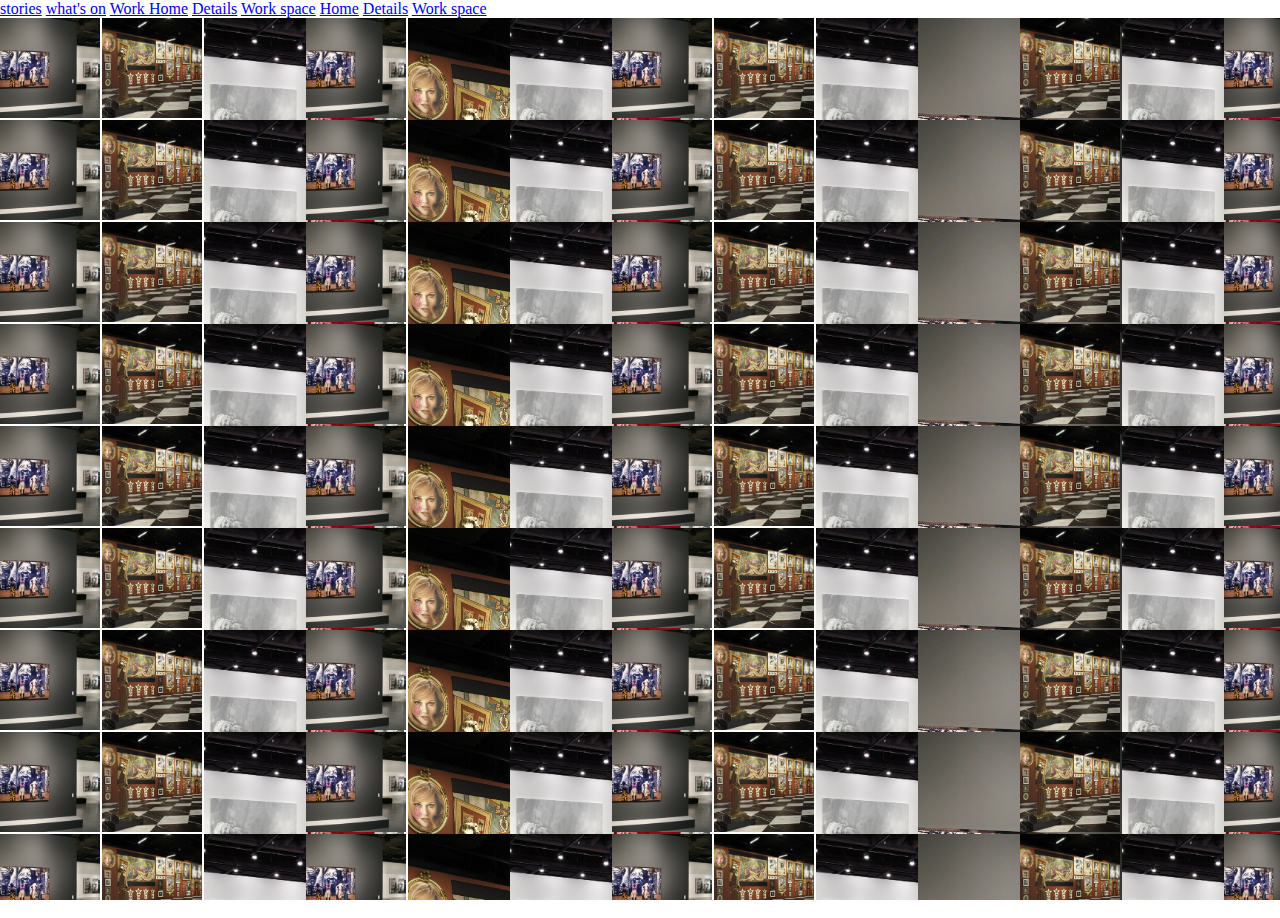
==== index.html @ 452d4977 "text infinte loop" ====
<!DOCTYPE html>
<html lang="en">
<head>
  <meta charset="UTF-8">
  <meta name="viewport" content="width=device-width, initial-scale=1.0">
  <title>Infinite Image Scroll</title>
  <link rel="stylesheet" href="styles/styles.css">
</head>
<body><header>
  <nav class="topbar">
      <a class="active" href="#home">stories</a>
      <a href="page2.html">what's on</a>
      <a href="#contact">Work  </a>
      <a class="active" href="#home">Home</a>
      <a href="page2.html">Details</a>
      <a href="#contact">Work space</a>
      <a class="active" href="#home">Home</a>
      <a href="page2.html">Details</a>
      <a href="#contact">Work space</a>
      <a><hamburgermune></hamburgermune></a>

  </nav>
</header>
  <section class="scroll-container">
    <div class="grid">
      <img src="assets/photos/qatar-mus-1.jpg" alt="Qatar Museum 1">
      <img src="assets/photos/qatar-mus-2.jpg" alt="Qatar Museum 2">
      <img src="assets/photos/qatar-mus-3.jpg" alt="Qatar Museum 3">
      <img src="assets/photos/qatar-mus-1.jpg" alt="Qatar Museum 1">
      <img src="assets/photos/qatar-mus-2.jpg" alt="Qatar Museum 2">
      <img src="assets/photos/qatar-mus-3.jpg" alt="Qatar Museum 3">
      <!-- Add as many images as you want -->
    </div>
  </section>

  <script src="scripts/script.js"></script>
</body>
</html>
---- styles/styles.css ----
* {
  margin: 0;
  padding: 0;
  box-sizing: border-box;
}

html, body {
  width: 100vw;
  height: 100vh;
  overflow: hidden;
}

.scroll-container {
  width: 100vw;
  height: 100vh;
  overflow: hidden;
  position: relative;
  cursor: grab;
}

.grid {
  display: grid;
  grid-template-columns: repeat(60, 100px); /* 60 columns of 100px, change as needed */
  grid-template-rows: repeat(30, 100px);    /* 30 rows of 100px */
  gap: 2px;
  position: absolute;
  animation: scroll-diagonal 10000s linear infinite; /* Infinite scroll animation */
}

.grid img {
  width: 100px;
  height: 100px;
  object-fit: cover;
  transition: transform 0.3s ease;
}

/* Slight variation in size for some images */
.grid img:nth-child(3n) {
  width: 200px;
  height: 200px;
}

.grid img:nth-child(5n) {
  width: 300px;
  height: 300px;
}

/* Infinite diagonal scrolling */
@keyframes scroll-diagonal {
  0% {
    transform: translate(0, 0);
  }
  100% {
    transform: translate(-200%, -200%);
  }
}

/* Draggable Scrolling */
.scroll-container:active {
  cursor: grabbing;
}
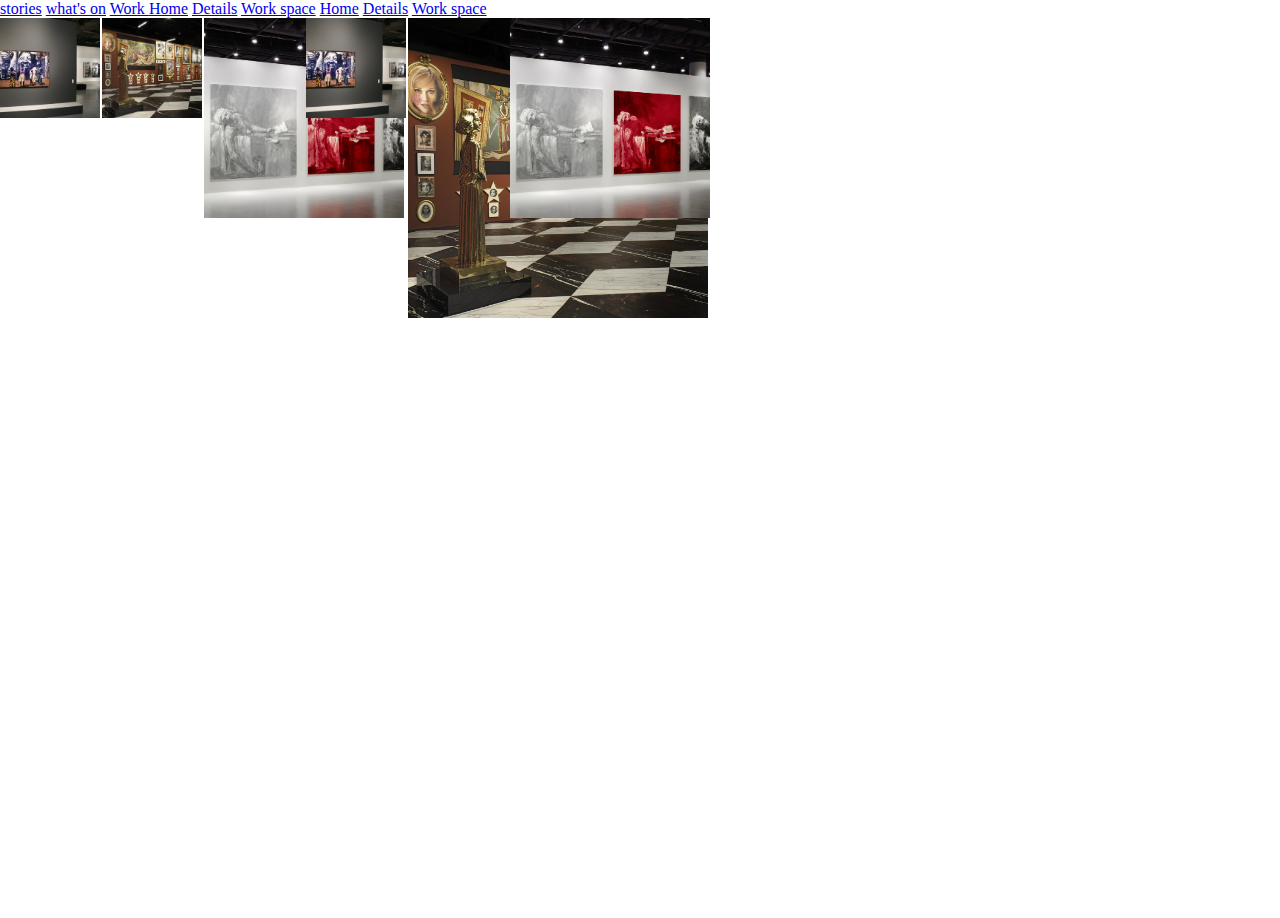
==== commit f1e9df23: "fix script" ====
--- a/index.html
+++ b/index.html
@@ -1,11 +1,12 @@
 <!DOCTYPE html>
 <html lang="en">
-<head>
-  <meta charset="UTF-8">
-  <meta name="viewport" content="width=device-width, initial-scale=1.0">
-  <title>Infinite Image Scroll</title>
-  <link rel="stylesheet" href="styles/styles.css">
-</head>
+  <head>
+    <meta charset="UTF-8">
+    <meta name="viewport" content="width=device-width, initial-scale=1.0">
+    <title>Infinite Image Scroll</title>
+    <link rel="stylesheet" href="styles/styles.css">
+    <script id="el" src="example.js" defer></script>
+  </head>
 <body><header>
   <nav class="topbar">
       <a class="active" href="#home">stories</a>
@@ -17,7 +18,9 @@
       <a class="active" href="#home">Home</a>
       <a href="page2.html">Details</a>
       <a href="#contact">Work space</a>
-      <a><hamburgermune></hamburgermune></a>
+        <!-- "Hamburger menu" / "Bar icon" to toggle the navigation links -->
+  <a href="javascript:void(0);" class="icon" onclick="myFunction()">
+    <i class="fa fa-bars"></i>
 
   </nav>
 </header>
@@ -32,7 +35,5 @@
       <!-- Add as many images as you want -->
     </div>
   </section>
-
-  <script src="scripts/script.js"></script>
 </body>
 </html>
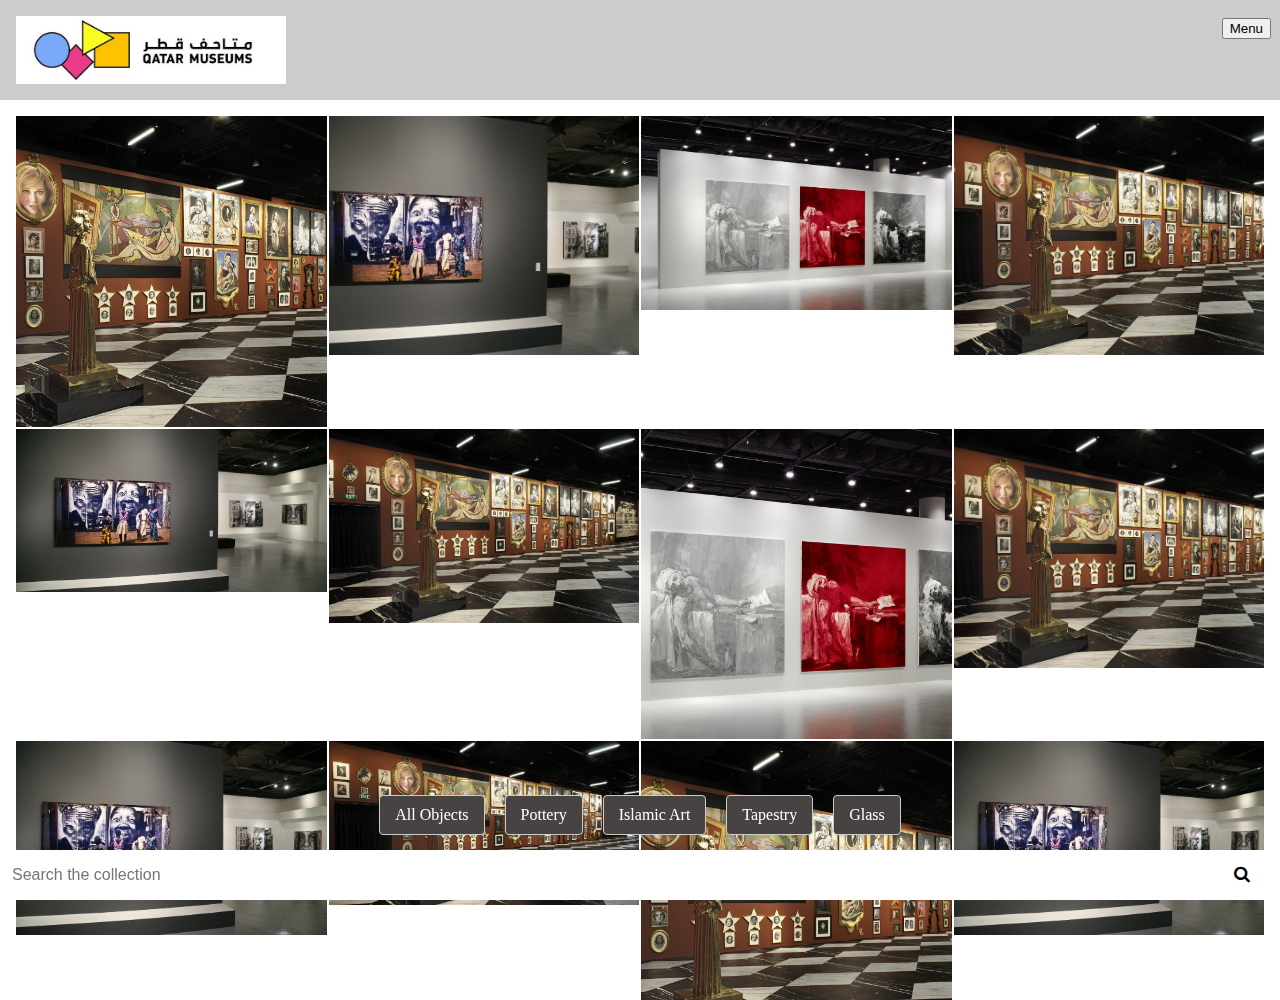
==== commit 799cc53c: "new version" ====
--- a/index.html
+++ b/index.html
@@ -3,37 +3,129 @@
   <head>
     <meta charset="UTF-8">
     <meta name="viewport" content="width=device-width, initial-scale=1.0">
-    <title>Infinite Image Scroll</title>
+    <title>Qatar Museums</title>
+    <link rel="stylesheet" href="https://cdnjs.cloudflare.com/ajax/libs/font-awesome/4.7.0/css/font-awesome.min.css">
+    <link href="https://fonts.googleapis.com/css2?family=Open+Sans:ital,wght@0,300;0,400;0,700;1,300;1,400&amp;display=swap" rel="stylesheet">
     <link rel="stylesheet" href="styles/styles.css">
-    <script id="el" src="example.js" defer></script>
+    <script id="el" src="scripts/script.js" defer></script>
   </head>
-<body><header>
-  <nav class="topbar">
-      <a class="active" href="#home">stories</a>
-      <a href="page2.html">what's on</a>
-      <a href="#contact">Work  </a>
-      <a class="active" href="#home">Home</a>
-      <a href="page2.html">Details</a>
-      <a href="#contact">Work space</a>
-      <a class="active" href="#home">Home</a>
-      <a href="page2.html">Details</a>
-      <a href="#contact">Work space</a>
-        <!-- "Hamburger menu" / "Bar icon" to toggle the navigation links -->
-  <a href="javascript:void(0);" class="icon" onclick="myFunction()">
-    <i class="fa fa-bars"></i>
+  <body>
+    
+    <header>
+      <nav class="topbar">
+        <img class="logo" src="assets/photos/qatar-logo.jpg" alt="Qatar logo" >
+        <div class="dropdown">
+          <button class="dropbtn">Menu</button>
+          <div class="dropdown-content">
+            <a href="#stories">Stories</a>
+            <a href="#whats-on">What's On</a>
+            <a href="#collection">Collection</a>
+            <a href="#visit">Visit</a>
+            <a href="#tickets">Tickets</a>
+            <a href="#members">Members</a>
+            <a href="arabic-index.html">العربية</a>
+          </div>
+        </div>
+      </nav>
+    </header>
 
-  </nav>
-</header>
-  <section class="scroll-container">
-    <div class="grid">
-      <img src="assets/photos/qatar-mus-1.jpg" alt="Qatar Museum 1">
-      <img src="assets/photos/qatar-mus-2.jpg" alt="Qatar Museum 2">
-      <img src="assets/photos/qatar-mus-3.jpg" alt="Qatar Museum 3">
-      <img src="assets/photos/qatar-mus-1.jpg" alt="Qatar Museum 1">
-      <img src="assets/photos/qatar-mus-2.jpg" alt="Qatar Museum 2">
-      <img src="assets/photos/qatar-mus-3.jpg" alt="Qatar Museum 3">
-      <!-- Add as many images as you want -->
-    </div>
-  </section>
-</body>
+    <main>
+      <ul class="photo-list">
+        <li><img  class="img-1" src="../assets/photos/qatar-mus-2.jpg" alt=""></li>
+        <li><img class="img-2"src="../assets/photos/qatar-mus-1.jpg" alt=""></li>
+        <li><img class="img-3" src="../assets/photos/qatar-mus-3.jpg" alt=""></li>
+        <li><img class="img-2" src="../assets/photos/qatar-mus-2.jpg" alt=""></li>
+        <li><img class="img-1" src="../assets/photos/qatar-mus-1.jpg" alt=""></li>
+        <li><img class="img-2" src="../assets/photos/qatar-mus-2.jpg" alt=""></li>
+        <li><img class="img-3" src="../assets/photos/qatar-mus-3.jpg" alt=""></li>
+        <li><img class="img-2" src="../assets/photos/qatar-mus-2.jpg" alt=""></li>
+        <li><img class="img-1" src="../assets/photos/qatar-mus-1.jpg" alt=""></li>
+        <li><img class="img-2" src="../assets/photos/qatar-mus-2.jpg" alt=""></li>     
+        <li><img class="img-2" src="../assets/photos/qatar-mus-2.jpg" alt=""></li>
+        <li><img class="img-1" src="../assets/photos/qatar-mus-1.jpg" alt=""></li>
+        <li><img class="img-2" src="../assets/photos/qatar-mus-2.jpg" alt=""></li>    
+        <li><img class="img-2" src="../assets/photos/qatar-mus-2.jpg" alt=""></li>
+        <li><img class="img-1" src="../assets/photos/qatar-mus-1.jpg" alt=""></li>
+        <li><img class="img-2" src="../assets/photos/qatar-mus-2.jpg" alt=""></li>
+        <li><img  class="img-1" src="../assets/photos/qatar-mus-2.jpg" alt=""></li>
+        <li><img class="img-2"src="../assets/photos/qatar-mus-1.jpg" alt=""></li>
+        <li><img class="img-3" src="../assets/photos/qatar-mus-3.jpg" alt=""></li>
+        <li><img class="img-2" src="../assets/photos/qatar-mus-2.jpg" alt=""></li>
+        <li><img class="img-1" src="../assets/photos/qatar-mus-1.jpg" alt=""></li>
+        <li><img class="img-2" src="../assets/photos/qatar-mus-2.jpg" alt=""></li>
+        <li><img class="img-3" src="../assets/photos/qatar-mus-3.jpg" alt=""></li>
+        <li><img class="img-2" src="../assets/photos/qatar-mus-2.jpg" alt=""></li>
+        <li><img class="img-1" src="../assets/photos/qatar-mus-1.jpg" alt=""></li>
+        <li><img class="img-2" src="../assets/photos/qatar-mus-2.jpg" alt=""></li>     
+        <li><img class="img-2" src="../assets/photos/qatar-mus-2.jpg" alt=""></li>
+        <li><img class="img-1" src="../assets/photos/qatar-mus-1.jpg" alt=""></li>
+        <li><img class="img-2" src="../assets/photos/qatar-mus-2.jpg" alt=""></li>    
+        <li><img class="img-3" src="../assets/photos/qatar-mus-3.jpg" alt=""></li>
+        <li><img class="img-2" src="../assets/photos/qatar-mus-2.jpg" alt=""></li>
+        <li><img class="img-1" src="../assets/photos/qatar-mus-1.jpg" alt=""></li>
+        <li><img class="img-2" src="../assets/photos/qatar-mus-2.jpg" alt=""></li>    
+        <li><img class="img-2" src="../assets/photos/qatar-mus-2.jpg" alt=""></li>
+        <li><img class="img-1" src="../assets/photos/qatar-mus-1.jpg" alt=""></li>
+        <li><img class="img-2" src="../assets/photos/qatar-mus-2.jpg" alt=""></li>     
+        <li><img class="img-2" src="../assets/photos/qatar-mus-2.jpg" alt=""></li>
+        <li><img class="img-1" src="../assets/photos/qatar-mus-1.jpg" alt=""></li>
+        <li><img class="img-2" src="../assets/photos/qatar-mus-2.jpg" alt=""></li>
+        <li><img  class="img-1" src="../assets/photos/qatar-mus-2.jpg" alt=""></li>
+        <li><img class="img-2"src="../assets/photos/qatar-mus-1.jpg" alt=""></li>
+        <li><img class="img-3" src="../assets/photos/qatar-mus-3.jpg" alt=""></li>
+        <li><img class="img-2" src="../assets/photos/qatar-mus-2.jpg" alt=""></li>
+        <li><img class="img-1" src="../assets/photos/qatar-mus-1.jpg" alt=""></li>
+        <li><img class="img-2" src="../assets/photos/qatar-mus-2.jpg" alt=""></li>
+        <li><img class="img-3" src="../assets/photos/qatar-mus-3.jpg" alt=""></li>
+        <li><img class="img-2" src="../assets/photos/qatar-mus-2.jpg" alt=""></li>
+        <li><img class="img-1" src="../assets/photos/qatar-mus-1.jpg" alt=""></li>
+        <li><img class="img-2" src="../assets/photos/qatar-mus-2.jpg" alt=""></li>     
+        <li><img class="img-2" src="../assets/photos/qatar-mus-2.jpg" alt=""></li>
+        <li><img class="img-1" src="../assets/photos/qatar-mus-1.jpg" alt=""></li>
+        <li><img class="img-2" src="../assets/photos/qatar-mus-2.jpg" alt=""></li>
+        <li><img class="img-2" src="../assets/photos/qatar-mus-2.jpg" alt=""></li>
+        <li><img class="img-1" src="../assets/photos/qatar-mus-1.jpg" alt=""></li>
+        <li><img class="img-2" src="../assets/photos/qatar-mus-2.jpg" alt=""></li>
+       
+      </ul>
+      <!---
+      <div class="grid">
+      <img src="assets/photos/qatar-mus-1.jpg"   style="block-size: 2em;"alt="Qatar Museum 1">
+        <div class="item" style="block-size: 2em;">        
+        </div>
+        <div class="item" style="block-size: 3em;"><img src="assets/photos/qatar-mus-2.jpg" alt="Qatar Museum 2">
+        </div>
+        <div class="item" style="block-size: 1.6em;"><img src="assets/photos/qatar-mus-3.jpg" alt="Qatar Museum 3">
+        </div>
+        <div class="item" style="block-size: 4em;"><img src="assets/photos/qatar-mus-1.jpg" alt="Qatar Museum 1">
+        </div>
+        <div class="item positioned" style="block-size: 3.2em;"><img src="assets/photos/qatar-mus-2.jpg" alt="Qatar Museum 2"></div>
+        <div class="item" style="block-size: 3em;"><img src="assets/photos/qatar-mus-3.jpg" alt="Qatar Museum 3">
+        </div>
+        <div class="item" style="block-size: 4.5em;"><img src="assets/photos/qatar-mus-3.jpg" alt="Qatar Museum 3">
+        </div>
+        <div class="item" style="block-size: 1em;"><img src="assets/photos/qatar-mus-3.jpg" alt="Qatar Museum 3">
+        </div>
+        <div class="item" style="block-size: 3.5em;"><img src="assets/photos/qatar-mus-3.jpg" alt="Qatar Museum 3">
+        </div>
+        <div class="item" style="block-size: 2.8em;"><img src="assets/photos/qatar-mus-3.jpg" alt="Qatar Museum 3">
+        </div>
+       -->
+    </main>
+
+    <!-- Footer section -->
+    <footer class="footer">
+      <div class="footer-filters">
+        <a class="footer-item" href="#">All Objects</a>
+        <a class="footer-item" href="#">Pottery</a>
+        <a class="footer-item" href="#">Islamic Art</a>
+        <a class="footer-item" href="#">Tapestry</a>
+        <a class="footer-item" href="#">Glass</a>
+      </div>
+      <div class="footer-search">
+        <input type="text" placeholder="Search the collection" name="search">
+        <button type="submit"><i class="fa fa-search"></i></button>
+      </div>
+    </footer>
+  </body>
 </html>
--- a/styles/styles.css
+++ b/styles/styles.css
@@ -1,61 +1,256 @@
 * {
-  margin: 0;
-  padding: 0;
-  box-sizing: border-box;
-}
-
-html, body {
-  width: 100vw;
-  height: 100vh;
+	box-sizing:border-box;	
+}
+
+html {
+  height: 100%;
+}
+
+body {
+  height:100vh;
+  width: 100%;
+	margin:0;
+	background-color:#ccc;
+	display:grid;
+  gap: 1em;
+
+  
+}
+header .logo{
+  display: grid;
+  background-color: white;
+  max-height: 20vh;
+  grid-row: 1;
+  grid-column: span 2;
+
+}
+
+main {
+  width: 100%;
+  min-height: 100vh;
+	position:relative;
+	background-color:pink;
+	overflow:auto;
+  grid-row: 2;
+  grid-column: span 2;
+  
+	
+}
+
+
+ul {	
+  display: grid;
+	margin: 0px;
+	padding: 1em;
+  list-style:none;
+  position:absolute;
+	background-color:#fff;
+  grid-template-columns: repeat(4, 2fr);
+  gap: 2px;
+}
+
+li {
+  --aspect-ratio:1;
+  height: auto;
   overflow: hidden;
-}
-
-.scroll-container {
-  width: 100vw;
-  height: 100vh;
+  scroll-snap-align: center;
+  display: flex;
+  justify-content: center;
+  align-items: center;
+  aspect-ratio:var(--aspect-ratio);
+}
+
+.logo {
+  max-width: 30vh;
+  margin: 1em;
+  margin-bottom: 0;
+  float: left;
+ 
+
+}
+
+.img-1, .img-3, .img-2 {
+  width: 100%;
+  height: 100%;
+  
+  object-fit: cover; /* Makes sure the images fill the grid cells */
+}
+ul.photo-list li:hover img {
+  transform: scale(1.5); /* Scale the image up by 50% */
+  z-index: 10; 
+}
+
+
+li:nth-of-type(2n) {
+	--aspect-ratio:1.3;
+}
+
+li:nth-of-type(3n) {
+	--aspect-ratio:1.6;
+}
+
+li:nth-of-type(5n) {
+	--aspect-ratio:1.9;
+}
+
+.topbar {
+  display: flex;
+  justify-content: space-between;
+  align-items: center;
+}
+
+.dropbtn{
+  position: fixed;
+  top: 2vh;
+  right: 1vh;
+}
+/*
+/* Dropdown Menu Styling */
+.dropdown {
+  position: relative;
+  right: 1vh;
+  top: 1vh;
+}
+
+.dropdown-content {
+  display: none;
+  position: absolute;
+  background-color: #f9f9f9;
+  min-width: 160px;
+  box-shadow: 0px 8px 16px rgba(0,0,0,0.2);
+  z-index: 1;
   overflow: hidden;
-  position: relative;
-  cursor: grab;
-}
-
-.grid {
-  display: grid;
-  grid-template-columns: repeat(60, 100px); /* 60 columns of 100px, change as needed */
-  grid-template-rows: repeat(30, 100px);    /* 30 rows of 100px */
-  gap: 2px;
-  position: absolute;
-  animation: scroll-diagonal 10000s linear infinite; /* Infinite scroll animation */
-}
-
-.grid img {
-  width: 100px;
-  height: 100px;
-  object-fit: cover;
-  transition: transform 0.3s ease;
-}
-
-/* Slight variation in size for some images */
-.grid img:nth-child(3n) {
-  width: 200px;
-  height: 200px;
-}
-
-.grid img:nth-child(5n) {
-  width: 300px;
-  height: 300px;
-}
-
-/* Infinite diagonal scrolling */
-@keyframes scroll-diagonal {
-  0% {
-    transform: translate(0, 0);
-  }
-  100% {
-    transform: translate(-200%, -200%);
-  }
-}
-
-/* Draggable Scrolling */
-.scroll-container:active {
-  cursor: grabbing;
-}
+  max-height: 90vh; /* Ensure dropdown doesn't exceed screen height */
+}
+
+.dropdown-content a {
+  color: black;
+  padding: 12px 16px;
+  text-decoration: none;
+  display: block;
+}
+
+.dropdown-content a:hover {
+  background-color: #ffea00;
+}
+
+.dropdown:hover .dropdown-content {
+  display: block;
+  left: 0;
+  right: auto;
+}
+
+.dropdown-content {
+  right: 0;
+  left: auto;
+  overflow-y: auto;
+}
+
+.dropdown:hover .dropdown-content {
+  right: 0; 
+  left: unset;
+}
+
+/* Footer styling */
+footer {
+  width: 100vh;
+  background-color: rgba(255, 255, 255, 0); 
+  position: fixed;
+  bottom: 0;
+  left: 50%;
+  transform: translateX(-50%);
+  grid-row: 3;
+  grid-column: span 2;
+  display: flex;
+  width: 100%;
+  flex-direction: column;
+  align-items: center;
+  justify-content: center;
+  gap: 15px;
+  z-index: 10; /* Ensure footer is on top of other elements */
+}
+.footer-iteam{
+  background-color:red;
+}
+
+.footer-filters {
+  display: flex;
+  justify-content: center;
+  gap: 20px;
+}
+
+.footer-filters a {
+  text-decoration: none;
+  color: rgb(255, 255, 255);
+  padding: 10px 15px;
+  border: 1px solid #ccc;
+  border-radius: 4px;
+  background-color: rgb(71, 67, 67);
+  transition: background-color 0.3s ease;
+}
+
+.footer-filters a:hover {
+  background-color: #ffea00;
+}
+
+.footer-search {
+  display: flex;
+  justify-content: center;
+  width: 100%;
+}
+
+.footer-search input {
+  width: 100%;
+  padding: 12px;
+  border: none;
+  font-size: 16px;
+}
+
+
+.footer-search button {
+  padding: 15px 30px;
+  border: none; 
+  font-size: 17px;
+  float: left;
+ 
+  background: #ffffff;
+  
+  
+}
+
+@media (max-width: 30em) {
+  body > header{
+    padding: 1rem;
+  }
+  header{
+    max-height: 20vh;
+  }
+  main > section{
+    padding: 1rem;
+  }
+  figcaption{
+    margin: 0.5rem 1rem;
+    padding: 0.5rem 1rem;
+
+  }
+  body > header h1{
+    font-size: 2em;
+  }
+  body:before, body:after{
+    transform: scale(.7);
+    left: -3rem;
+  }
+}
+@media (max-width: 25em) {
+  body > header h1{
+    font-size: 1.6em;
+  }
+  figure{
+    margin: 1rem -1rem;
+  }
+}
+@media (max-width: 22em) {
+  body > header h1{
+    font-size: 1.4em;
+  }
+}
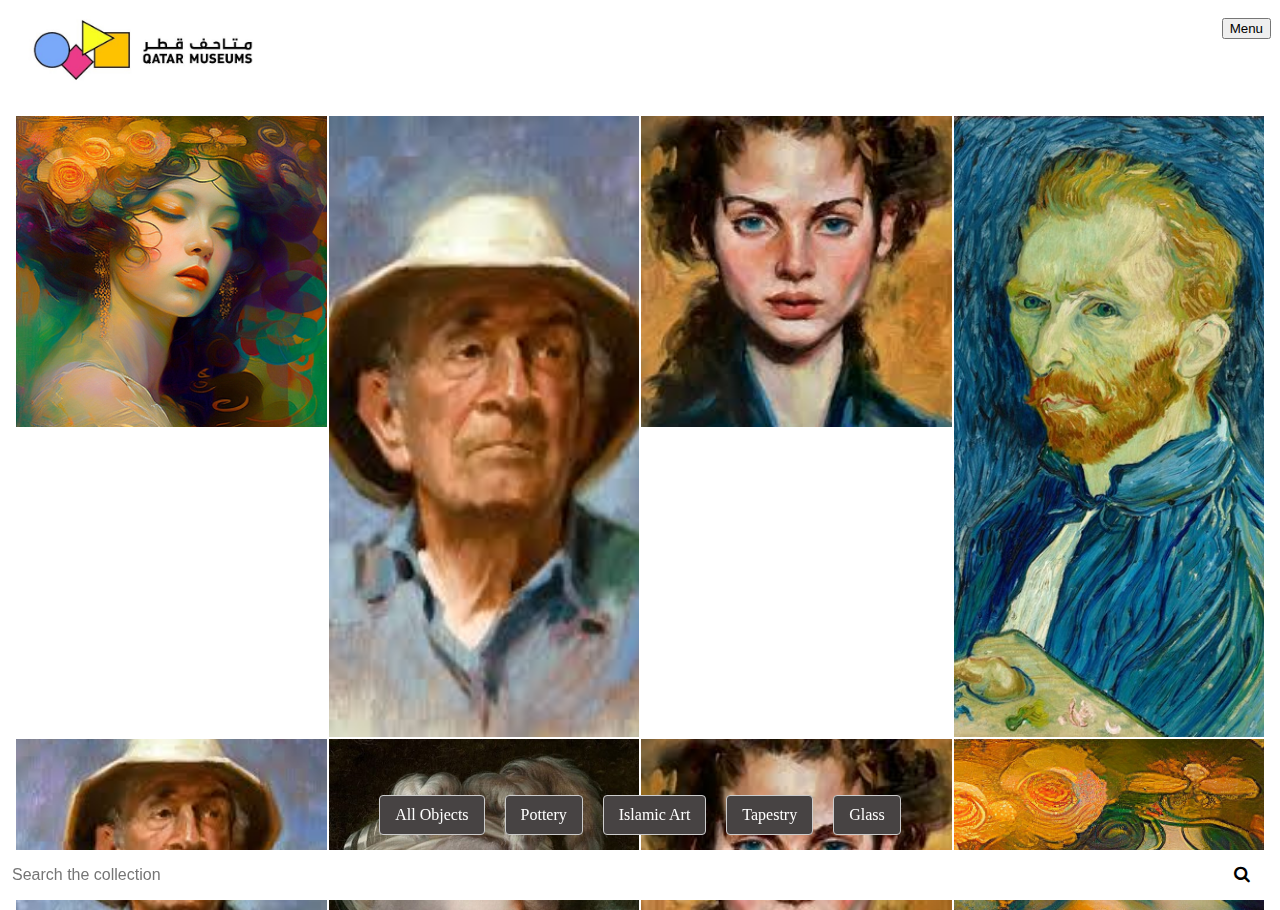
==== commit e7676cd1: "some fixes" ====
--- a/index.html
+++ b/index.html
@@ -5,13 +5,12 @@
     <meta name="viewport" content="width=device-width, initial-scale=1.0">
     <title>Qatar Museums</title>
     <link rel="stylesheet" href="https://cdnjs.cloudflare.com/ajax/libs/font-awesome/4.7.0/css/font-awesome.min.css">
-    <link href="https://fonts.googleapis.com/css2?family=Open+Sans:ital,wght@0,300;0,400;0,700;1,300;1,400&amp;display=swap" rel="stylesheet">
     <link rel="stylesheet" href="styles/styles.css">
     <script id="el" src="scripts/script.js" defer></script>
   </head>
   <body>
-    
     <header>
+      
       <nav class="topbar">
         <img class="logo" src="assets/photos/qatar-logo.jpg" alt="Qatar logo" >
         <div class="dropdown">
@@ -28,92 +27,65 @@
         </div>
       </nav>
     </header>
-
     <main>
       <ul class="photo-list">
         <li><img  class="img-1" src="../assets/photos/qatar-mus-2.jpg" alt=""></li>
         <li><img class="img-2"src="../assets/photos/qatar-mus-1.jpg" alt=""></li>
         <li><img class="img-3" src="../assets/photos/qatar-mus-3.jpg" alt=""></li>
+        <li><img class="img-2" src="../assets/photos/qatar-mus-4.jpg" alt=""></li>
+        <li><img class="img-1" src="../assets/photos/qatar-mus-1.jpg" alt=""></li>
+        <li><img class="img-2" src="../assets/photos/qatar-mus-5.jpg" alt=""></li>
+        <li><img class="img-3" src="../assets/photos/qatar-mus-3.jpg" alt=""></li>
+        <li><img class="img-2" src="../assets/photos/qatar-mus-2.jpg" alt=""></li>
+        <li><img class="img-1" src="../assets/photos/qatar-mus-6.jpg" alt=""></li>
+        <li><img class="img-2" src="../assets/photos/qatar-mus-5.jpg" alt=""></li>     
         <li><img class="img-2" src="../assets/photos/qatar-mus-2.jpg" alt=""></li>
         <li><img class="img-1" src="../assets/photos/qatar-mus-1.jpg" alt=""></li>
-        <li><img class="img-2" src="../assets/photos/qatar-mus-2.jpg" alt=""></li>
+        <li><img class="img-2" src="../assets/photos/qatar-mus-4.jpg" alt=""></li>    
+        <li><img class="img-2" src="../assets/photos/qatar-mus-5.jpg" alt=""></li>
+        <li><img class="img-1" src="../assets/photos/qatar-mus-1.jpg" alt=""></li>
+        <li><img class="img-2" src="../assets/photos/qatar-mus-6.jpg" alt=""></li>
+        <li><img  class="img-1" src="../assets/photos/qatar-mus-2.jpg" alt=""></li>
+        <li><img class="img-2"src="../assets/photos/qatar-mus-1.jpg" alt=""></li>
         <li><img class="img-3" src="../assets/photos/qatar-mus-3.jpg" alt=""></li>
+        <li><img class="img-2" src="../assets/photos/qatar-mus-5.jpg" alt=""></li>
+        <li><img class="img-1" src="../assets/photos/qatar-mus-1.jpg" alt=""></li>
+        <li><img class="img-2" src="../assets/photos/qatar-mus-4.jpg" alt=""></li>
+        <li><img class="img-3" src="../assets/photos/qatar-mus-6.jpg" alt=""></li>
         <li><img class="img-2" src="../assets/photos/qatar-mus-2.jpg" alt=""></li>
         <li><img class="img-1" src="../assets/photos/qatar-mus-1.jpg" alt=""></li>
-        <li><img class="img-2" src="../assets/photos/qatar-mus-2.jpg" alt=""></li>     
+        <li><img class="img-2" src="../assets/photos/qatar-mus-4.jpg" alt=""></li>     
         <li><img class="img-2" src="../assets/photos/qatar-mus-2.jpg" alt=""></li>
+        <li><img class="img-1" src="../assets/photos/qatar-mus-6.jpg" alt=""></li>
+        <li><img class="img-2" src="../assets/photos/qatar-mus-2.jpg" alt=""></li>    
+        <li><img class="img-3" src="../assets/photos/qatar-mus-3.jpg" alt=""></li>
+        <li><img class="img-2" src="../assets/photos/qatar-mus-5.jpg" alt=""></li>
         <li><img class="img-1" src="../assets/photos/qatar-mus-1.jpg" alt=""></li>
         <li><img class="img-2" src="../assets/photos/qatar-mus-2.jpg" alt=""></li>    
+        <li><img class="img-2" src="../assets/photos/qatar-mus-4.jpg" alt=""></li>
+        <li><img class="img-1" src="../assets/photos/qatar-mus-1.jpg" alt=""></li>
+        <li><img class="img-2" src="../assets/photos/qatar-mus-2.jpg" alt=""></li>     
+        <li><img class="img-2" src="../assets/photos/qatar-mus-4.jpg" alt=""></li>
+        <li><img class="img-1" src="../assets/photos/qatar-mus-6.jpg" alt=""></li>
         <li><img class="img-2" src="../assets/photos/qatar-mus-2.jpg" alt=""></li>
-        <li><img class="img-1" src="../assets/photos/qatar-mus-1.jpg" alt=""></li>
-        <li><img class="img-2" src="../assets/photos/qatar-mus-2.jpg" alt=""></li>
-        <li><img  class="img-1" src="../assets/photos/qatar-mus-2.jpg" alt=""></li>
+        <li><img  class="img-1" src="../assets/photos/qatar-mus-5.jpg" alt=""></li>
         <li><img class="img-2"src="../assets/photos/qatar-mus-1.jpg" alt=""></li>
         <li><img class="img-3" src="../assets/photos/qatar-mus-3.jpg" alt=""></li>
         <li><img class="img-2" src="../assets/photos/qatar-mus-2.jpg" alt=""></li>
         <li><img class="img-1" src="../assets/photos/qatar-mus-1.jpg" alt=""></li>
-        <li><img class="img-2" src="../assets/photos/qatar-mus-2.jpg" alt=""></li>
+        <li><img class="img-2" src="../assets/photos/qatar-mus-4.jpg" alt=""></li>
         <li><img class="img-3" src="../assets/photos/qatar-mus-3.jpg" alt=""></li>
-        <li><img class="img-2" src="../assets/photos/qatar-mus-2.jpg" alt=""></li>
+        <li><img class="img-2" src="../assets/photos/qatar-mus-5.jpg" alt=""></li>
         <li><img class="img-1" src="../assets/photos/qatar-mus-1.jpg" alt=""></li>
         <li><img class="img-2" src="../assets/photos/qatar-mus-2.jpg" alt=""></li>     
+        <li><img class="img-2" src="../assets/photos/qatar-mus-6.jpg" alt=""></li>
+        <li><img class="img-1" src="../assets/photos/qatar-mus-1.jpg" alt=""></li>
+        <li><img class="img-2" src="../assets/photos/qatar-mus-4.jpg" alt=""></li>
+        <li><img class="img-2" src="../assets/photos/qatar-mus-5.jpg" alt=""></li>
+        <li><img class="img-1" src="../assets/photos/qatar-mus-6.jpg" alt=""></li>
         <li><img class="img-2" src="../assets/photos/qatar-mus-2.jpg" alt=""></li>
-        <li><img class="img-1" src="../assets/photos/qatar-mus-1.jpg" alt=""></li>
-        <li><img class="img-2" src="../assets/photos/qatar-mus-2.jpg" alt=""></li>    
-        <li><img class="img-3" src="../assets/photos/qatar-mus-3.jpg" alt=""></li>
-        <li><img class="img-2" src="../assets/photos/qatar-mus-2.jpg" alt=""></li>
-        <li><img class="img-1" src="../assets/photos/qatar-mus-1.jpg" alt=""></li>
-        <li><img class="img-2" src="../assets/photos/qatar-mus-2.jpg" alt=""></li>    
-        <li><img class="img-2" src="../assets/photos/qatar-mus-2.jpg" alt=""></li>
-        <li><img class="img-1" src="../assets/photos/qatar-mus-1.jpg" alt=""></li>
-        <li><img class="img-2" src="../assets/photos/qatar-mus-2.jpg" alt=""></li>     
-        <li><img class="img-2" src="../assets/photos/qatar-mus-2.jpg" alt=""></li>
-        <li><img class="img-1" src="../assets/photos/qatar-mus-1.jpg" alt=""></li>
-        <li><img class="img-2" src="../assets/photos/qatar-mus-2.jpg" alt=""></li>
-        <li><img  class="img-1" src="../assets/photos/qatar-mus-2.jpg" alt=""></li>
-        <li><img class="img-2"src="../assets/photos/qatar-mus-1.jpg" alt=""></li>
-        <li><img class="img-3" src="../assets/photos/qatar-mus-3.jpg" alt=""></li>
-        <li><img class="img-2" src="../assets/photos/qatar-mus-2.jpg" alt=""></li>
-        <li><img class="img-1" src="../assets/photos/qatar-mus-1.jpg" alt=""></li>
-        <li><img class="img-2" src="../assets/photos/qatar-mus-2.jpg" alt=""></li>
-        <li><img class="img-3" src="../assets/photos/qatar-mus-3.jpg" alt=""></li>
-        <li><img class="img-2" src="../assets/photos/qatar-mus-2.jpg" alt=""></li>
-        <li><img class="img-1" src="../assets/photos/qatar-mus-1.jpg" alt=""></li>
-        <li><img class="img-2" src="../assets/photos/qatar-mus-2.jpg" alt=""></li>     
-        <li><img class="img-2" src="../assets/photos/qatar-mus-2.jpg" alt=""></li>
-        <li><img class="img-1" src="../assets/photos/qatar-mus-1.jpg" alt=""></li>
-        <li><img class="img-2" src="../assets/photos/qatar-mus-2.jpg" alt=""></li>
-        <li><img class="img-2" src="../assets/photos/qatar-mus-2.jpg" alt=""></li>
-        <li><img class="img-1" src="../assets/photos/qatar-mus-1.jpg" alt=""></li>
-        <li><img class="img-2" src="../assets/photos/qatar-mus-2.jpg" alt=""></li>
-       
       </ul>
-      <!---
-      <div class="grid">
-      <img src="assets/photos/qatar-mus-1.jpg"   style="block-size: 2em;"alt="Qatar Museum 1">
-        <div class="item" style="block-size: 2em;">        
-        </div>
-        <div class="item" style="block-size: 3em;"><img src="assets/photos/qatar-mus-2.jpg" alt="Qatar Museum 2">
-        </div>
-        <div class="item" style="block-size: 1.6em;"><img src="assets/photos/qatar-mus-3.jpg" alt="Qatar Museum 3">
-        </div>
-        <div class="item" style="block-size: 4em;"><img src="assets/photos/qatar-mus-1.jpg" alt="Qatar Museum 1">
-        </div>
-        <div class="item positioned" style="block-size: 3.2em;"><img src="assets/photos/qatar-mus-2.jpg" alt="Qatar Museum 2"></div>
-        <div class="item" style="block-size: 3em;"><img src="assets/photos/qatar-mus-3.jpg" alt="Qatar Museum 3">
-        </div>
-        <div class="item" style="block-size: 4.5em;"><img src="assets/photos/qatar-mus-3.jpg" alt="Qatar Museum 3">
-        </div>
-        <div class="item" style="block-size: 1em;"><img src="assets/photos/qatar-mus-3.jpg" alt="Qatar Museum 3">
-        </div>
-        <div class="item" style="block-size: 3.5em;"><img src="assets/photos/qatar-mus-3.jpg" alt="Qatar Museum 3">
-        </div>
-        <div class="item" style="block-size: 2.8em;"><img src="assets/photos/qatar-mus-3.jpg" alt="Qatar Museum 3">
-        </div>
-       -->
     </main>
-
-    <!-- Footer section -->
     <footer class="footer">
       <div class="footer-filters">
         <a class="footer-item" href="#">All Objects</a>
--- a/styles/styles.css
+++ b/styles/styles.css
@@ -10,31 +10,28 @@
   height:100vh;
   width: 100%;
 	margin:0;
-	background-color:#ccc;
+	
 	display:grid;
   gap: 1em;
-
-  
-}
-header .logo{
+}
+header{
   display: grid;
   background-color: white;
-  max-height: 20vh;
+  max-height: 12vh;
   grid-row: 1;
   grid-column: span 2;
-
 }
 
 main {
   width: 100%;
-  min-height: 100vh;
+  min-height: 90vh;
+
 	position:relative;
 	background-color:pink;
 	overflow:auto;
   grid-row: 2;
   grid-column: span 2;
-  
-	
+ 
 }
 
 
@@ -66,31 +63,30 @@
   margin-bottom: 0;
   float: left;
  
-
 }
 
 .img-1, .img-3, .img-2 {
   width: 100%;
   height: 100%;
-  
-  object-fit: cover; /* Makes sure the images fill the grid cells */
+  object-fit: cover; 
 }
 ul.photo-list li:hover img {
-  transform: scale(1.5); /* Scale the image up by 50% */
+  transform: scale(2); 
   z-index: 10; 
 }
 
 
 li:nth-of-type(2n) {
-	--aspect-ratio:1.3;
-}
-
-li:nth-of-type(3n) {
-	--aspect-ratio:1.6;
+  --aspect-ratio:0.5;
 }
 
 li:nth-of-type(5n) {
-	--aspect-ratio:1.9;
+  --aspect-ratio:1.3;
+
+	
+}
+li:nth-of-type(9n) {
+	--aspect-ratio:2.5;
 }
 
 .topbar {
@@ -104,8 +100,7 @@
   top: 2vh;
   right: 1vh;
 }
-/*
-/* Dropdown Menu Styling */
+
 .dropdown {
   position: relative;
   right: 1vh;
@@ -120,7 +115,7 @@
   box-shadow: 0px 8px 16px rgba(0,0,0,0.2);
   z-index: 1;
   overflow: hidden;
-  max-height: 90vh; /* Ensure dropdown doesn't exceed screen height */
+  max-height: 90vh; 
 }
 
 .dropdown-content a {
@@ -151,7 +146,7 @@
   left: unset;
 }
 
-/* Footer styling */
+
 footer {
   width: 100vh;
   background-color: rgba(255, 255, 255, 0); 
@@ -167,11 +162,9 @@
   align-items: center;
   justify-content: center;
   gap: 15px;
-  z-index: 10; /* Ensure footer is on top of other elements */
-}
-.footer-iteam{
-  background-color:red;
-}
+  z-index: 10; 
+}
+
 
 .footer-filters {
   display: flex;
@@ -218,39 +211,18 @@
   
 }
 
-@media (max-width: 30em) {
+@media (max-width: 480px) {
   body > header{
-    padding: 1rem;
+    max-height: 15vh;
+    
   }
-  header{
-    max-height: 20vh;
+
+}
+@media (max-width: 350px) {
+  ul{
+    grid-template-columns: repeat(1, 1fr);
   }
-  main > section{
-    padding: 1rem;
-  }
-  figcaption{
-    margin: 0.5rem 1rem;
-    padding: 0.5rem 1rem;
-
-  }
-  body > header h1{
-    font-size: 2em;
-  }
-  body:before, body:after{
-    transform: scale(.7);
-    left: -3rem;
-  }
-}
-@media (max-width: 25em) {
-  body > header h1{
-    font-size: 1.6em;
-  }
-  figure{
-    margin: 1rem -1rem;
-  }
-}
-@media (max-width: 22em) {
-  body > header h1{
-    font-size: 1.4em;
-  }
-}
+  
+}
+
+
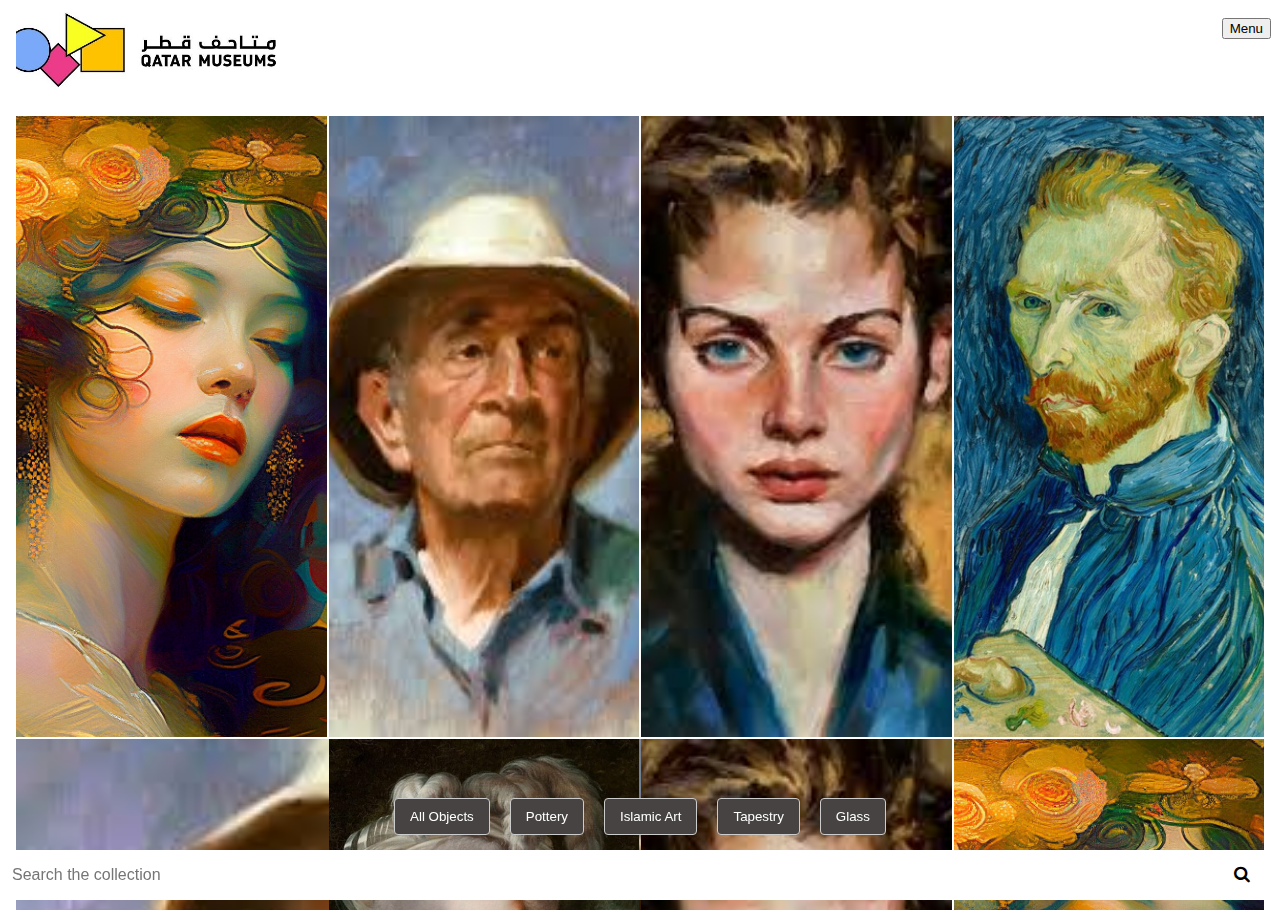
==== commit 1a81f440: "changes" ====
--- a/index.html
+++ b/index.html
@@ -29,70 +29,127 @@
     </header>
     <main>
       <ul class="photo-list">
+        <li><img  class="img-1" id="div1"   src="../assets/photos/qatar-mus-2.jpg" alt="All Objects"></li>
+        
+        <li><img class="img-2"id="div3" src="../assets/photos/qatar-mus-1.jpg" alt="Pottery"></li>
+        
+        <li><img class="img-3" id="div2" src="../assets/photos/qatar-mus-3.jpg" alt="All Objects"></li>
+        
+        <li><img class="img-2" id="div4" src="../assets/photos/qatar-mus-4.jpg" alt="Pottery"></li>
+        
+        <li><img class="img-1" id="div5" src="../assets/photos/qatar-mus-1.jpg" alt="Islamic Art"></li>
+        
+        <li><img class="img-2" id="div7" src="../assets/photos/qatar-mus-5.jpg" alt="Tapestry"></li>
+        
+        <li><img class="img-3" id="div6"src="../assets/photos/qatar-mus-3.jpg" alt="Islamic Art"></li>
+        
+        <li><img class="img-2" id="div8"src="../assets/photos/qatar-mus-2.jpg" alt="Tapestry"></li>
+        
+        <li><img class="img-1" id="div9" src="../assets/photos/qatar-mus-6.jpg" alt="Glass"></li>
+        
+        <li><img class="img-2" src="../assets/photos/qatar-mus-5.jpg" alt=""></li>     
+        
+        <li><img class="img-2" id="div10" src="../assets/photos/qatar-mus-2.jpg" alt="Glass"></li>
+        
+        <li><img class="img-1" src="../assets/photos/qatar-mus-1.jpg" alt=""></li>
+        
+        <li><img class="img-2" src="../assets/photos/qatar-mus-4.jpg" alt=""></li>    
+        
+        <li><img class="img-2" src="../assets/photos/qatar-mus-5.jpg" alt=""></li>
+        
+        <li><img class="img-1" src="../assets/photos/qatar-mus-1.jpg" alt=""></li>
+        
+        <li><img class="img-2" src="../assets/photos/qatar-mus-6.jpg" alt=""></li>
+        
         <li><img  class="img-1" src="../assets/photos/qatar-mus-2.jpg" alt=""></li>
+        
         <li><img class="img-2"src="../assets/photos/qatar-mus-1.jpg" alt=""></li>
+        
         <li><img class="img-3" src="../assets/photos/qatar-mus-3.jpg" alt=""></li>
+        
+        <li><img class="img-2" src="../assets/photos/qatar-mus-5.jpg" alt=""></li>
+        
+        <li><img class="img-1" src="../assets/photos/qatar-mus-1.jpg" alt=""></li>
+        
         <li><img class="img-2" src="../assets/photos/qatar-mus-4.jpg" alt=""></li>
+        
+        <li><img class="img-3" src="../assets/photos/qatar-mus-6.jpg" alt=""></li>
+        
+        <li><img class="img-2" src="../assets/photos/qatar-mus-2.jpg" alt=""></li>
+        
         <li><img class="img-1" src="../assets/photos/qatar-mus-1.jpg" alt=""></li>
+        
+        <li><img class="img-2" src="../assets/photos/qatar-mus-4.jpg" alt=""></li>     
+        
+        <li><img class="img-2" src="../assets/photos/qatar-mus-2.jpg" alt=""></li>
+        
+        <li><img class="img-1" src="../assets/photos/qatar-mus-6.jpg" alt=""></li>
+        
+        <li><img class="img-2" src="../assets/photos/qatar-mus-2.jpg" alt=""></li>    
+        
+        <li><img class="img-3" src="../assets/photos/qatar-mus-3.jpg" alt=""></li>
+        
         <li><img class="img-2" src="../assets/photos/qatar-mus-5.jpg" alt=""></li>
+        
+        <li><img class="img-1" src="../assets/photos/qatar-mus-1.jpg" alt=""></li>
+        
+        <li><img class="img-2" src="../assets/photos/qatar-mus-2.jpg" alt=""></li>    
+        
+        <li><img class="img-2" src="../assets/photos/qatar-mus-4.jpg" alt=""></li>
+        
+        <li><img class="img-1" src="../assets/photos/qatar-mus-1.jpg" alt=""></li>
+        
+        <li><img class="img-2" src="../assets/photos/qatar-mus-2.jpg" alt=""></li>     
+        
+        <li><img class="img-2" src="../assets/photos/qatar-mus-4.jpg" alt=""></li>
+        
+        <li><img class="img-1" src="../assets/photos/qatar-mus-6.jpg" alt=""></li>
+       
+        <li><img class="img-2" src="../assets/photos/qatar-mus-2.jpg" alt=""></li>
+        
+        <li><img  class="img-1" src="../assets/photos/qatar-mus-5.jpg" alt=""></li>
+        
+        <li><img class="img-2"src="../assets/photos/qatar-mus-1.jpg" alt=""></li>
+        
         <li><img class="img-3" src="../assets/photos/qatar-mus-3.jpg" alt=""></li>
+        
         <li><img class="img-2" src="../assets/photos/qatar-mus-2.jpg" alt=""></li>
+        
+        <li><img class="img-1" src="../assets/photos/qatar-mus-1.jpg" alt=""></li>
+        
+        <li><img class="img-2" src="../assets/photos/qatar-mus-4.jpg" alt=""></li>
+        
+        <li><img class="img-3" src="../assets/photos/qatar-mus-3.jpg" alt=""></li>
+        
+        <li><img class="img-2" src="../assets/photos/qatar-mus-5.jpg" alt=""></li>
+        
+        <li><img class="img-1" src="../assets/photos/qatar-mus-1.jpg" alt=""></li>
+        
+        <li><img class="img-2" src="../assets/photos/qatar-mus-2.jpg" alt=""></li>     
+        
+        <li><img class="img-2" src="../assets/photos/qatar-mus-6.jpg" alt=""></li>
+        
+        <li><img class="img-1" src="../assets/photos/qatar-mus-1.jpg" alt=""></li>
+        
+        <li><img class="img-2" src="../assets/photos/qatar-mus-4.jpg" alt=""></li>
+        
+        <li><img class="img-2" src="../assets/photos/qatar-mus-5.jpg" alt=""></li>
+        
         <li><img class="img-1" src="../assets/photos/qatar-mus-6.jpg" alt=""></li>
-        <li><img class="img-2" src="../assets/photos/qatar-mus-5.jpg" alt=""></li>     
+        
         <li><img class="img-2" src="../assets/photos/qatar-mus-2.jpg" alt=""></li>
-        <li><img class="img-1" src="../assets/photos/qatar-mus-1.jpg" alt=""></li>
-        <li><img class="img-2" src="../assets/photos/qatar-mus-4.jpg" alt=""></li>    
+        
         <li><img class="img-2" src="../assets/photos/qatar-mus-5.jpg" alt=""></li>
-        <li><img class="img-1" src="../assets/photos/qatar-mus-1.jpg" alt=""></li>
-        <li><img class="img-2" src="../assets/photos/qatar-mus-6.jpg" alt=""></li>
-        <li><img  class="img-1" src="../assets/photos/qatar-mus-2.jpg" alt=""></li>
-        <li><img class="img-2"src="../assets/photos/qatar-mus-1.jpg" alt=""></li>
-        <li><img class="img-3" src="../assets/photos/qatar-mus-3.jpg" alt=""></li>
-        <li><img class="img-2" src="../assets/photos/qatar-mus-5.jpg" alt=""></li>
-        <li><img class="img-1" src="../assets/photos/qatar-mus-1.jpg" alt=""></li>
-        <li><img class="img-2" src="../assets/photos/qatar-mus-4.jpg" alt=""></li>
-        <li><img class="img-3" src="../assets/photos/qatar-mus-6.jpg" alt=""></li>
-        <li><img class="img-2" src="../assets/photos/qatar-mus-2.jpg" alt=""></li>
-        <li><img class="img-1" src="../assets/photos/qatar-mus-1.jpg" alt=""></li>
-        <li><img class="img-2" src="../assets/photos/qatar-mus-4.jpg" alt=""></li>     
-        <li><img class="img-2" src="../assets/photos/qatar-mus-2.jpg" alt=""></li>
-        <li><img class="img-1" src="../assets/photos/qatar-mus-6.jpg" alt=""></li>
-        <li><img class="img-2" src="../assets/photos/qatar-mus-2.jpg" alt=""></li>    
-        <li><img class="img-3" src="../assets/photos/qatar-mus-3.jpg" alt=""></li>
-        <li><img class="img-2" src="../assets/photos/qatar-mus-5.jpg" alt=""></li>
-        <li><img class="img-1" src="../assets/photos/qatar-mus-1.jpg" alt=""></li>
-        <li><img class="img-2" src="../assets/photos/qatar-mus-2.jpg" alt=""></li>    
-        <li><img class="img-2" src="../assets/photos/qatar-mus-4.jpg" alt=""></li>
-        <li><img class="img-1" src="../assets/photos/qatar-mus-1.jpg" alt=""></li>
-        <li><img class="img-2" src="../assets/photos/qatar-mus-2.jpg" alt=""></li>     
-        <li><img class="img-2" src="../assets/photos/qatar-mus-4.jpg" alt=""></li>
-        <li><img class="img-1" src="../assets/photos/qatar-mus-6.jpg" alt=""></li>
-        <li><img class="img-2" src="../assets/photos/qatar-mus-2.jpg" alt=""></li>
-        <li><img  class="img-1" src="../assets/photos/qatar-mus-5.jpg" alt=""></li>
-        <li><img class="img-2"src="../assets/photos/qatar-mus-1.jpg" alt=""></li>
-        <li><img class="img-3" src="../assets/photos/qatar-mus-3.jpg" alt=""></li>
-        <li><img class="img-2" src="../assets/photos/qatar-mus-2.jpg" alt=""></li>
-        <li><img class="img-1" src="../assets/photos/qatar-mus-1.jpg" alt=""></li>
-        <li><img class="img-2" src="../assets/photos/qatar-mus-4.jpg" alt=""></li>
-        <li><img class="img-3" src="../assets/photos/qatar-mus-3.jpg" alt=""></li>
-        <li><img class="img-2" src="../assets/photos/qatar-mus-5.jpg" alt=""></li>
-        <li><img class="img-1" src="../assets/photos/qatar-mus-1.jpg" alt=""></li>
-        <li><img class="img-2" src="../assets/photos/qatar-mus-2.jpg" alt=""></li>     
-        <li><img class="img-2" src="../assets/photos/qatar-mus-6.jpg" alt=""></li>
-        <li><img class="img-1" src="../assets/photos/qatar-mus-1.jpg" alt=""></li>
-        <li><img class="img-2" src="../assets/photos/qatar-mus-4.jpg" alt=""></li>
-        <li><img class="img-2" src="../assets/photos/qatar-mus-5.jpg" alt=""></li>
-        <li><img class="img-1" src="../assets/photos/qatar-mus-6.jpg" alt=""></li>
-        <li><img class="img-2" src="../assets/photos/qatar-mus-2.jpg" alt=""></li>
+
       </ul>
     </main>
     <footer class="footer">
       <div class="footer-filters">
-        <a class="footer-item" href="#">All Objects</a>
-        <a class="footer-item" href="#">Pottery</a>
-        <a class="footer-item" href="#">Islamic Art</a>
-        <a class="footer-item" href="#">Tapestry</a>
-        <a class="footer-item" href="#">Glass</a>
+        <button class="footer-item" onclick="toggleVisibility('div1', 'div2')">All Objects</button>
+        <button class="footer-item" onclick="toggleVisibility('div3', 'div4')">Pottery</button>
+        <button class="footer-item" onclick="toggleVisibility('div5', 'div6')">Islamic Art</button>
+        <button class="footer-item" onclick="toggleVisibility('div7', 'div8')">Tapestry</button>
+        <button class="footer-item" onclick="toggleVisibility('div9', 'div10')">Glass</button>
       </div>
       <div class="footer-search">
         <input type="text" placeholder="Search the collection" name="search">
--- a/styles/styles.css
+++ b/styles/styles.css
@@ -47,16 +47,20 @@
 }
 
 li {
-  --aspect-ratio:1;
-  height: auto;
   overflow: hidden;
+  height: 100%;
+  display: flex;
   scroll-snap-align: center;
-  display: flex;
   justify-content: center;
   align-items: center;
   aspect-ratio:var(--aspect-ratio);
 }
 
+img {
+  width: 100%;
+  height: 100%;
+  object-fit: cover;
+}
 .logo {
   max-width: 30vh;
   margin: 1em;
@@ -65,11 +69,8 @@
  
 }
 
-.img-1, .img-3, .img-2 {
-  width: 100%;
-  height: 100%;
-  object-fit: cover; 
-}
+
+
 ul.photo-list li:hover img {
   transform: scale(2); 
   z-index: 10; 
@@ -148,8 +149,7 @@
 
 
 footer {
-  width: 100vh;
-  background-color: rgba(255, 255, 255, 0); 
+  background-color: rgba(133, 30, 30, 0); 
   position: fixed;
   bottom: 0;
   left: 50%;
@@ -172,7 +172,7 @@
   gap: 20px;
 }
 
-.footer-filters a {
+.footer-filters button {
   text-decoration: none;
   color: rgb(255, 255, 255);
   padding: 10px 15px;
@@ -224,5 +224,8 @@
   }
   
 }
-
-
+#myDIV {
+  text-align: center;
+}
+
+
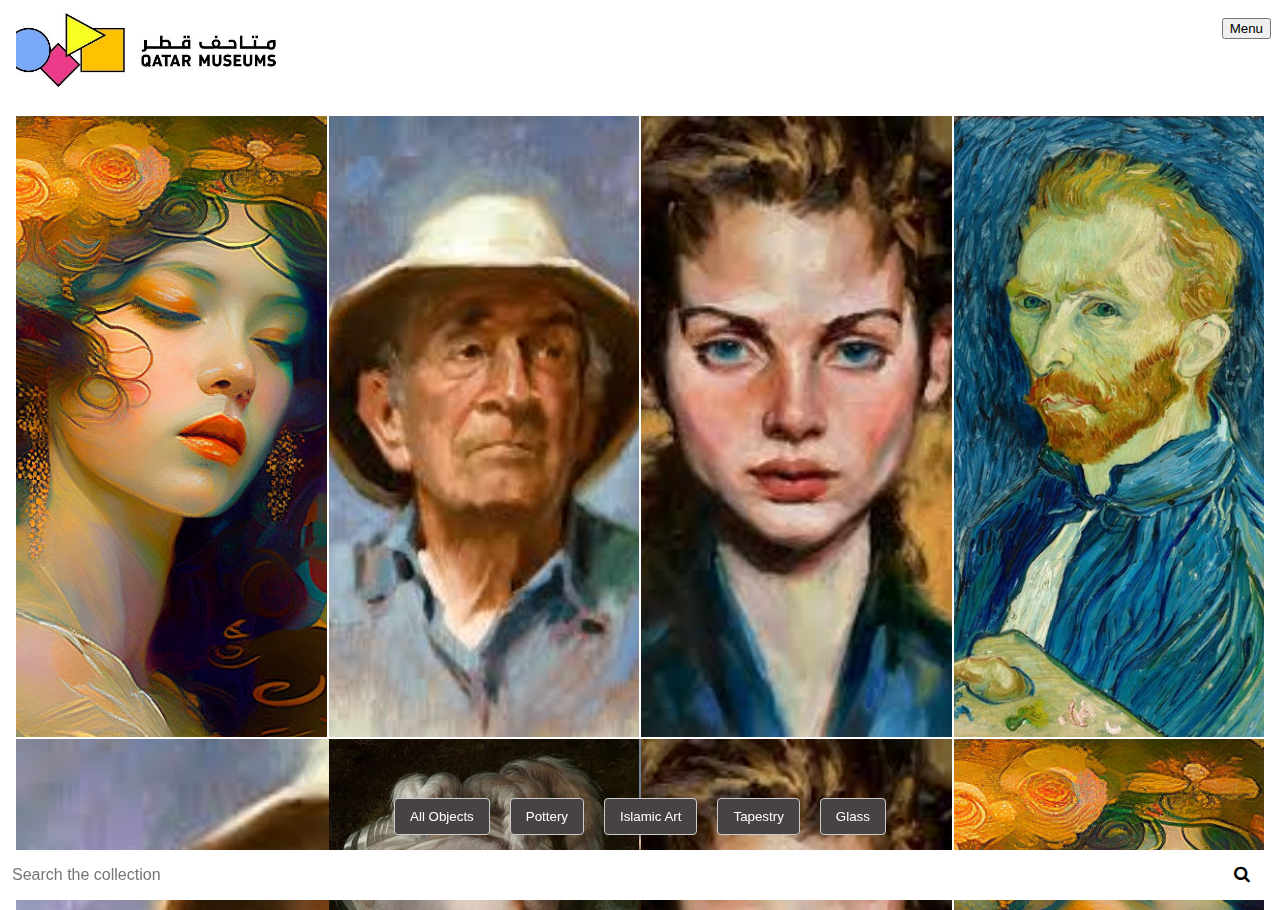
==== commit 255db522: "photo fix" ====
--- a/index.html
+++ b/index.html
@@ -29,117 +29,117 @@
     </header>
     <main>
       <ul class="photo-list">
-        <li><img  class="img-1" id="div1"   src="../assets/photos/qatar-mus-2.jpg" alt="All Objects"></li>
+        <li><img  class="img-1" id="div1"   src="assets/photos/qatar-mus-2.jpg" alt="All Objects"></li>
         
-        <li><img class="img-2"id="div3" src="../assets/photos/qatar-mus-1.jpg" alt="Pottery"></li>
+        <li><img class="img-2"id="div3" src="assets/photos/qatar-mus-1.jpg" alt="Pottery"></li>
         
-        <li><img class="img-3" id="div2" src="../assets/photos/qatar-mus-3.jpg" alt="All Objects"></li>
+        <li><img class="img-3" id="div2" src="assets/photos/qatar-mus-3.jpg" alt="All Objects"></li>
         
-        <li><img class="img-2" id="div4" src="../assets/photos/qatar-mus-4.jpg" alt="Pottery"></li>
+        <li><img class="img-2" id="div4" src="assets/photos/qatar-mus-4.jpg" alt="Pottery"></li>
         
-        <li><img class="img-1" id="div5" src="../assets/photos/qatar-mus-1.jpg" alt="Islamic Art"></li>
+        <li><img class="img-1" id="div5" src="assets/photos/qatar-mus-1.jpg" alt="Islamic Art"></li>
         
-        <li><img class="img-2" id="div7" src="../assets/photos/qatar-mus-5.jpg" alt="Tapestry"></li>
+        <li><img class="img-2" id="div7" src="assets/photos/qatar-mus-5.jpg" alt="Tapestry"></li>
         
-        <li><img class="img-3" id="div6"src="../assets/photos/qatar-mus-3.jpg" alt="Islamic Art"></li>
+        <li><img class="img-3" id="div6"src="assets/photos/qatar-mus-3.jpg" alt="Islamic Art"></li>
         
-        <li><img class="img-2" id="div8"src="../assets/photos/qatar-mus-2.jpg" alt="Tapestry"></li>
+        <li><img class="img-2" id="div8"src="assets/photos/qatar-mus-2.jpg" alt="Tapestry"></li>
         
-        <li><img class="img-1" id="div9" src="../assets/photos/qatar-mus-6.jpg" alt="Glass"></li>
+        <li><img class="img-1" id="div9" src="assets/photos/qatar-mus-6.jpg" alt="Glass"></li>
         
-        <li><img class="img-2" src="../assets/photos/qatar-mus-5.jpg" alt=""></li>     
+        <li><img class="img-2" src="assets/photos/qatar-mus-5.jpg" alt=""></li>     
         
-        <li><img class="img-2" id="div10" src="../assets/photos/qatar-mus-2.jpg" alt="Glass"></li>
+        <li><img class="img-2" id="div10" src="assets/photos/qatar-mus-2.jpg" alt="Glass"></li>
         
-        <li><img class="img-1" src="../assets/photos/qatar-mus-1.jpg" alt=""></li>
+        <li><img class="img-1" src="assets/photos/qatar-mus-1.jpg" alt=""></li>
         
-        <li><img class="img-2" src="../assets/photos/qatar-mus-4.jpg" alt=""></li>    
+        <li><img class="img-2" src="assets/photos/qatar-mus-4.jpg" alt=""></li>    
         
-        <li><img class="img-2" src="../assets/photos/qatar-mus-5.jpg" alt=""></li>
+        <li><img class="img-2" src="assets/photos/qatar-mus-5.jpg" alt=""></li>
         
-        <li><img class="img-1" src="../assets/photos/qatar-mus-1.jpg" alt=""></li>
+        <li><img class="img-1" src="assets/photos/qatar-mus-1.jpg" alt=""></li>
         
-        <li><img class="img-2" src="../assets/photos/qatar-mus-6.jpg" alt=""></li>
+        <li><img class="img-2" src="assets/photos/qatar-mus-6.jpg" alt=""></li>
         
-        <li><img  class="img-1" src="../assets/photos/qatar-mus-2.jpg" alt=""></li>
+        <li><img  class="img-1" src="assets/photos/qatar-mus-2.jpg" alt=""></li>
         
-        <li><img class="img-2"src="../assets/photos/qatar-mus-1.jpg" alt=""></li>
+        <li><img class="img-2"src="assets/photos/qatar-mus-1.jpg" alt=""></li>
         
-        <li><img class="img-3" src="../assets/photos/qatar-mus-3.jpg" alt=""></li>
+        <li><img class="img-3" src="assets/photos/qatar-mus-3.jpg" alt=""></li>
         
-        <li><img class="img-2" src="../assets/photos/qatar-mus-5.jpg" alt=""></li>
+        <li><img class="img-2" src="assets/photos/qatar-mus-5.jpg" alt=""></li>
         
-        <li><img class="img-1" src="../assets/photos/qatar-mus-1.jpg" alt=""></li>
+        <li><img class="img-1" src="assets/photos/qatar-mus-1.jpg" alt=""></li>
         
-        <li><img class="img-2" src="../assets/photos/qatar-mus-4.jpg" alt=""></li>
+        <li><img class="img-2" src="assets/photos/qatar-mus-4.jpg" alt=""></li>
         
-        <li><img class="img-3" src="../assets/photos/qatar-mus-6.jpg" alt=""></li>
+        <li><img class="img-3" src="assets/photos/qatar-mus-6.jpg" alt=""></li>
         
-        <li><img class="img-2" src="../assets/photos/qatar-mus-2.jpg" alt=""></li>
+        <li><img class="img-2" src="assets/photos/qatar-mus-2.jpg" alt=""></li>
         
-        <li><img class="img-1" src="../assets/photos/qatar-mus-1.jpg" alt=""></li>
+        <li><img class="img-1" src="assets/photos/qatar-mus-1.jpg" alt=""></li>
         
-        <li><img class="img-2" src="../assets/photos/qatar-mus-4.jpg" alt=""></li>     
+        <li><img class="img-2" src="assets/photos/qatar-mus-4.jpg" alt=""></li>     
         
-        <li><img class="img-2" src="../assets/photos/qatar-mus-2.jpg" alt=""></li>
+        <li><img class="img-2" src="assets/photos/qatar-mus-2.jpg" alt=""></li>
         
-        <li><img class="img-1" src="../assets/photos/qatar-mus-6.jpg" alt=""></li>
+        <li><img class="img-1" src="assets/photos/qatar-mus-6.jpg" alt=""></li>
         
-        <li><img class="img-2" src="../assets/photos/qatar-mus-2.jpg" alt=""></li>    
+        <li><img class="img-2" src="assets/photos/qatar-mus-2.jpg" alt=""></li>    
         
-        <li><img class="img-3" src="../assets/photos/qatar-mus-3.jpg" alt=""></li>
+        <li><img class="img-3" src="assets/photos/qatar-mus-3.jpg" alt=""></li>
         
-        <li><img class="img-2" src="../assets/photos/qatar-mus-5.jpg" alt=""></li>
+        <li><img class="img-2" src="assets/photos/qatar-mus-5.jpg" alt=""></li>
         
-        <li><img class="img-1" src="../assets/photos/qatar-mus-1.jpg" alt=""></li>
+        <li><img class="img-1" src="assets/photos/qatar-mus-1.jpg" alt=""></li>
         
-        <li><img class="img-2" src="../assets/photos/qatar-mus-2.jpg" alt=""></li>    
+        <li><img class="img-2" src="assets/photos/qatar-mus-2.jpg" alt=""></li>    
         
-        <li><img class="img-2" src="../assets/photos/qatar-mus-4.jpg" alt=""></li>
+        <li><img class="img-2" src="assets/photos/qatar-mus-4.jpg" alt=""></li>
         
-        <li><img class="img-1" src="../assets/photos/qatar-mus-1.jpg" alt=""></li>
+        <li><img class="img-1" src="assets/photos/qatar-mus-1.jpg" alt=""></li>
         
-        <li><img class="img-2" src="../assets/photos/qatar-mus-2.jpg" alt=""></li>     
+        <li><img class="img-2" src="assets/photos/qatar-mus-2.jpg" alt=""></li>     
         
-        <li><img class="img-2" src="../assets/photos/qatar-mus-4.jpg" alt=""></li>
+        <li><img class="img-2" src="assets/photos/qatar-mus-4.jpg" alt=""></li>
         
-        <li><img class="img-1" src="../assets/photos/qatar-mus-6.jpg" alt=""></li>
+        <li><img class="img-1" src="assets/photos/qatar-mus-6.jpg" alt=""></li>
        
-        <li><img class="img-2" src="../assets/photos/qatar-mus-2.jpg" alt=""></li>
+        <li><img class="img-2" src="assets/photos/qatar-mus-2.jpg" alt=""></li>
         
-        <li><img  class="img-1" src="../assets/photos/qatar-mus-5.jpg" alt=""></li>
+        <li><img  class="img-1" src="assets/photos/qatar-mus-5.jpg" alt=""></li>
         
-        <li><img class="img-2"src="../assets/photos/qatar-mus-1.jpg" alt=""></li>
+        <li><img class="img-2"src="assets/photos/qatar-mus-1.jpg" alt=""></li>
         
-        <li><img class="img-3" src="../assets/photos/qatar-mus-3.jpg" alt=""></li>
+        <li><img class="img-3" src="assets/photos/qatar-mus-3.jpg" alt=""></li>
         
-        <li><img class="img-2" src="../assets/photos/qatar-mus-2.jpg" alt=""></li>
+        <li><img class="img-2" src="assets/photos/qatar-mus-2.jpg" alt=""></li>
         
-        <li><img class="img-1" src="../assets/photos/qatar-mus-1.jpg" alt=""></li>
+        <li><img class="img-1" src="assets/photos/qatar-mus-1.jpg" alt=""></li>
         
-        <li><img class="img-2" src="../assets/photos/qatar-mus-4.jpg" alt=""></li>
+        <li><img class="img-2" src="assets/photos/qatar-mus-4.jpg" alt=""></li>
         
-        <li><img class="img-3" src="../assets/photos/qatar-mus-3.jpg" alt=""></li>
+        <li><img class="img-3" src="assets/photos/qatar-mus-3.jpg" alt=""></li>
         
-        <li><img class="img-2" src="../assets/photos/qatar-mus-5.jpg" alt=""></li>
+        <li><img class="img-2" src="assets/photos/qatar-mus-5.jpg" alt=""></li>
         
-        <li><img class="img-1" src="../assets/photos/qatar-mus-1.jpg" alt=""></li>
+        <li><img class="img-1" src="assets/photos/qatar-mus-1.jpg" alt=""></li>
         
-        <li><img class="img-2" src="../assets/photos/qatar-mus-2.jpg" alt=""></li>     
+        <li><img class="img-2" src="assets/photos/qatar-mus-2.jpg" alt=""></li>     
         
-        <li><img class="img-2" src="../assets/photos/qatar-mus-6.jpg" alt=""></li>
+        <li><img class="img-2" src="assets/photos/qatar-mus-6.jpg" alt=""></li>
         
-        <li><img class="img-1" src="../assets/photos/qatar-mus-1.jpg" alt=""></li>
+        <li><img class="img-1" src="assets/photos/qatar-mus-1.jpg" alt=""></li>
         
-        <li><img class="img-2" src="../assets/photos/qatar-mus-4.jpg" alt=""></li>
+        <li><img class="img-2" src="assets/photos/qatar-mus-4.jpg" alt=""></li>
         
-        <li><img class="img-2" src="../assets/photos/qatar-mus-5.jpg" alt=""></li>
+        <li><img class="img-2" src="assets/photos/qatar-mus-5.jpg" alt=""></li>
         
-        <li><img class="img-1" src="../assets/photos/qatar-mus-6.jpg" alt=""></li>
+        <li><img class="img-1" src="assets/photos/qatar-mus-6.jpg" alt=""></li>
         
-        <li><img class="img-2" src="../assets/photos/qatar-mus-2.jpg" alt=""></li>
+        <li><img class="img-2" src="assets/photos/qatar-mus-2.jpg" alt=""></li>
         
-        <li><img class="img-2" src="../assets/photos/qatar-mus-5.jpg" alt=""></li>
+        <li><img class="img-2" src="assets/photos/qatar-mus-5.jpg" alt=""></li>
 
       </ul>
     </main>
--- a/styles/styles.css
+++ b/styles/styles.css
@@ -25,9 +25,7 @@
 main {
   width: 100%;
   min-height: 90vh;
-
 	position:relative;
-	background-color:pink;
 	overflow:auto;
   grid-row: 2;
   grid-column: span 2;
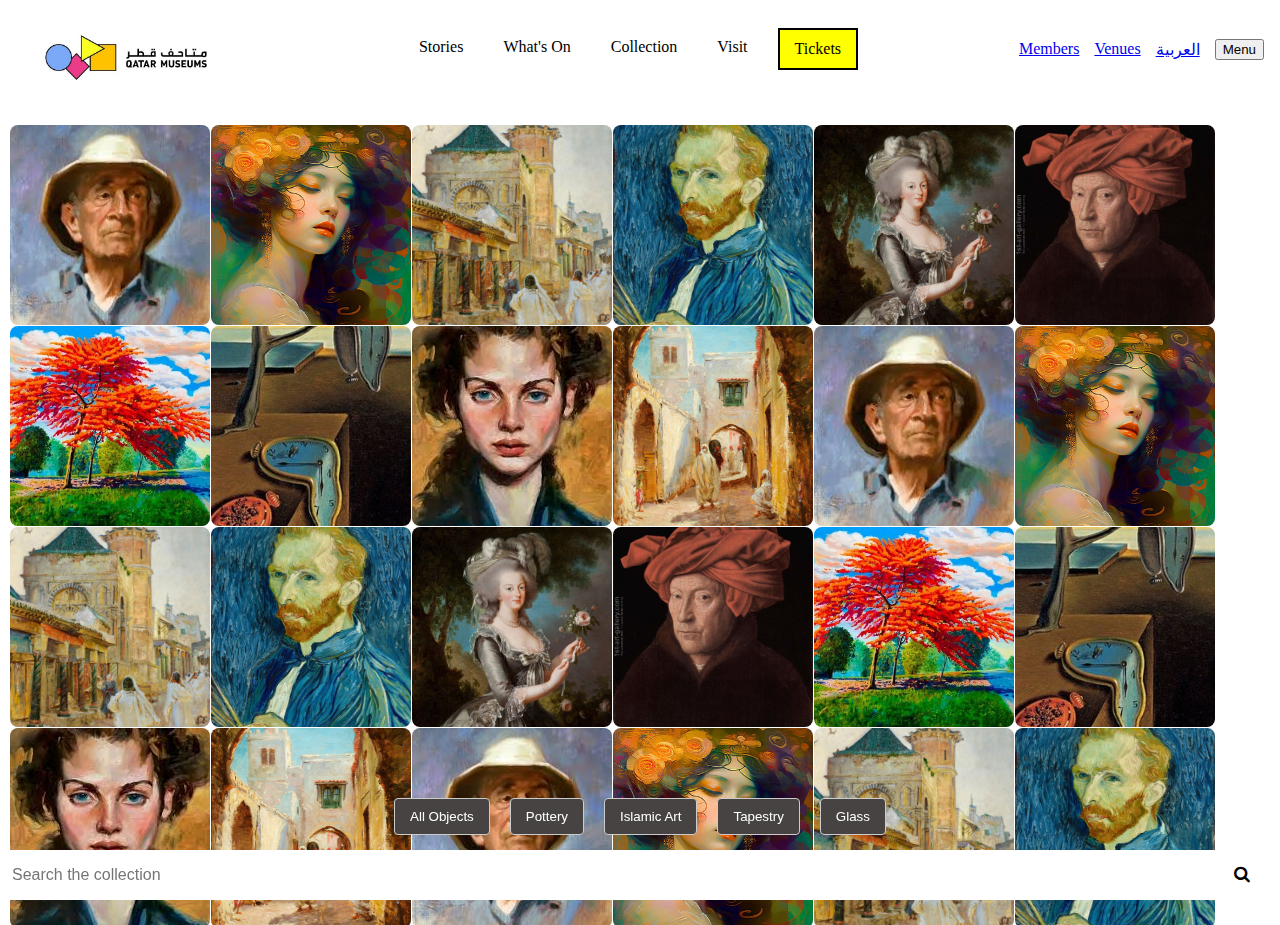
==== commit 48ced66f: "fix" ====
--- a/index.html
+++ b/index.html
@@ -13,143 +13,56 @@
       
       <nav class="topbar">
         <img class="logo" src="assets/photos/qatar-logo.jpg" alt="Qatar logo" >
-        <div class="dropdown">
-          <button class="dropbtn">Menu</button>
-          <div class="dropdown-content">
-            <a href="#stories">Stories</a>
-            <a href="#whats-on">What's On</a>
-            <a href="#collection">Collection</a>
-            <a href="#visit">Visit</a>
-            <a href="#tickets">Tickets</a>
-            <a href="#members">Members</a>
-            <a href="arabic-index.html">العربية</a>
+        <div class="nav-links">
+          <a href="#stories">Stories</a>
+          <a href="#whats-on">What's On</a>
+          <a href="#collection">Collection</a>
+          <a href="#visit">Visit</a>
+          <a href="#tickets" class="highlight">Tickets</a>
+        </div>
+        <div class="right-nav">
+          <a href="#members">Members</a>
+          <a href="#venues">Venues</a>
+          <a href="arabic-index.html">العربية</a>
+          <div class="dropdown">
+            <button class="dropbtn">Menu</button>
+            <div class="dropdown-content">
+              <a href="#stories">Stories</a>
+              <a href="#whats-on">What's On</a>
+              <a href="#collection">Collection</a>
+              <a href="#visit">Visit</a>
+              <a href="#tickets">Tickets</a>
+              <a href="#members">Members</a>
+              <a href="arabic-index.html">العربية</a>
+            </div>
           </div>
         </div>
       </nav>
     </header>
     <main>
-      <ul class="photo-list">
-        <li><img  class="img-1" id="div1"   src="assets/photos/qatar-mus-2.jpg" alt="All Objects"></li>
-        
-        <li><img class="img-2"id="div3" src="assets/photos/qatar-mus-1.jpg" alt="Pottery"></li>
-        
-        <li><img class="img-3" id="div2" src="assets/photos/qatar-mus-3.jpg" alt="All Objects"></li>
-        
-        <li><img class="img-2" id="div4" src="assets/photos/qatar-mus-4.jpg" alt="Pottery"></li>
-        
-        <li><img class="img-1" id="div5" src="assets/photos/qatar-mus-1.jpg" alt="Islamic Art"></li>
-        
-        <li><img class="img-2" id="div7" src="assets/photos/qatar-mus-5.jpg" alt="Tapestry"></li>
-        
-        <li><img class="img-3" id="div6"src="assets/photos/qatar-mus-3.jpg" alt="Islamic Art"></li>
-        
-        <li><img class="img-2" id="div8"src="assets/photos/qatar-mus-2.jpg" alt="Tapestry"></li>
-        
-        <li><img class="img-1" id="div9" src="assets/photos/qatar-mus-6.jpg" alt="Glass"></li>
-        
-        <li><img class="img-2" src="assets/photos/qatar-mus-5.jpg" alt=""></li>     
-        
-        <li><img class="img-2" id="div10" src="assets/photos/qatar-mus-2.jpg" alt="Glass"></li>
-        
-        <li><img class="img-1" src="assets/photos/qatar-mus-1.jpg" alt=""></li>
-        
-        <li><img class="img-2" src="assets/photos/qatar-mus-4.jpg" alt=""></li>    
-        
-        <li><img class="img-2" src="assets/photos/qatar-mus-5.jpg" alt=""></li>
-        
-        <li><img class="img-1" src="assets/photos/qatar-mus-1.jpg" alt=""></li>
-        
-        <li><img class="img-2" src="assets/photos/qatar-mus-6.jpg" alt=""></li>
-        
-        <li><img  class="img-1" src="assets/photos/qatar-mus-2.jpg" alt=""></li>
-        
-        <li><img class="img-2"src="assets/photos/qatar-mus-1.jpg" alt=""></li>
-        
-        <li><img class="img-3" src="assets/photos/qatar-mus-3.jpg" alt=""></li>
-        
-        <li><img class="img-2" src="assets/photos/qatar-mus-5.jpg" alt=""></li>
-        
-        <li><img class="img-1" src="assets/photos/qatar-mus-1.jpg" alt=""></li>
-        
-        <li><img class="img-2" src="assets/photos/qatar-mus-4.jpg" alt=""></li>
-        
-        <li><img class="img-3" src="assets/photos/qatar-mus-6.jpg" alt=""></li>
-        
-        <li><img class="img-2" src="assets/photos/qatar-mus-2.jpg" alt=""></li>
-        
-        <li><img class="img-1" src="assets/photos/qatar-mus-1.jpg" alt=""></li>
-        
-        <li><img class="img-2" src="assets/photos/qatar-mus-4.jpg" alt=""></li>     
-        
-        <li><img class="img-2" src="assets/photos/qatar-mus-2.jpg" alt=""></li>
-        
-        <li><img class="img-1" src="assets/photos/qatar-mus-6.jpg" alt=""></li>
-        
-        <li><img class="img-2" src="assets/photos/qatar-mus-2.jpg" alt=""></li>    
-        
-        <li><img class="img-3" src="assets/photos/qatar-mus-3.jpg" alt=""></li>
-        
-        <li><img class="img-2" src="assets/photos/qatar-mus-5.jpg" alt=""></li>
-        
-        <li><img class="img-1" src="assets/photos/qatar-mus-1.jpg" alt=""></li>
-        
-        <li><img class="img-2" src="assets/photos/qatar-mus-2.jpg" alt=""></li>    
-        
-        <li><img class="img-2" src="assets/photos/qatar-mus-4.jpg" alt=""></li>
-        
-        <li><img class="img-1" src="assets/photos/qatar-mus-1.jpg" alt=""></li>
-        
-        <li><img class="img-2" src="assets/photos/qatar-mus-2.jpg" alt=""></li>     
-        
-        <li><img class="img-2" src="assets/photos/qatar-mus-4.jpg" alt=""></li>
-        
-        <li><img class="img-1" src="assets/photos/qatar-mus-6.jpg" alt=""></li>
-       
-        <li><img class="img-2" src="assets/photos/qatar-mus-2.jpg" alt=""></li>
-        
-        <li><img  class="img-1" src="assets/photos/qatar-mus-5.jpg" alt=""></li>
-        
-        <li><img class="img-2"src="assets/photos/qatar-mus-1.jpg" alt=""></li>
-        
-        <li><img class="img-3" src="assets/photos/qatar-mus-3.jpg" alt=""></li>
-        
-        <li><img class="img-2" src="assets/photos/qatar-mus-2.jpg" alt=""></li>
-        
-        <li><img class="img-1" src="assets/photos/qatar-mus-1.jpg" alt=""></li>
-        
-        <li><img class="img-2" src="assets/photos/qatar-mus-4.jpg" alt=""></li>
-        
-        <li><img class="img-3" src="assets/photos/qatar-mus-3.jpg" alt=""></li>
-        
-        <li><img class="img-2" src="assets/photos/qatar-mus-5.jpg" alt=""></li>
-        
-        <li><img class="img-1" src="assets/photos/qatar-mus-1.jpg" alt=""></li>
-        
-        <li><img class="img-2" src="assets/photos/qatar-mus-2.jpg" alt=""></li>     
-        
-        <li><img class="img-2" src="assets/photos/qatar-mus-6.jpg" alt=""></li>
-        
-        <li><img class="img-1" src="assets/photos/qatar-mus-1.jpg" alt=""></li>
-        
-        <li><img class="img-2" src="assets/photos/qatar-mus-4.jpg" alt=""></li>
-        
-        <li><img class="img-2" src="assets/photos/qatar-mus-5.jpg" alt=""></li>
-        
-        <li><img class="img-1" src="assets/photos/qatar-mus-6.jpg" alt=""></li>
-        
-        <li><img class="img-2" src="assets/photos/qatar-mus-2.jpg" alt=""></li>
-        
-        <li><img class="img-2" src="assets/photos/qatar-mus-5.jpg" alt=""></li>
-
-      </ul>
+      <div class="scroll-container">
+        <div class="grid" id="photo-grid">
+          <!-- Your pre-defined photos -->
+          <img class="box pottery" src="assets/photos/qatar-mus-1.jpg" alt="Photo 1">
+          <img class="box islamic" src="assets/photos/qatar-mus-2.jpg" alt="Photo 2">
+          <img class="box tapestry" src="assets/photos/qatar-mus-9.jpg" alt="Photo 3">
+          <img class="box Glass" src="assets/photos/qatar-mus-4.jpg" alt="Photo 4">
+          <img class="box pottery" src="assets/photos/qatar-mus-5.jpg" alt="Photo 5">
+          <img class="box islamic" src="assets/photos/qatar-mus-6.jpg" alt="Photo 6">
+          <img class="box tapestry"src="assets/photos/qatar-mus-7.jpg" alt="Photo 7">
+          <img class="box glass"src="assets/photos/qatar-mus-8.jpg" alt="Photo 8">
+          <img class="box islamic"src="assets/photos/qatar-mus-3.jpg" alt="Photo 9">
+          <img class="box pottery"src="assets/photos/qatar-mus-10.jpg" alt="Photo 10">
+        </div>
+      </div>
     </main>
     <footer class="footer">
       <div class="footer-filters">
-        <button class="footer-item" onclick="toggleVisibility('div1', 'div2')">All Objects</button>
-        <button class="footer-item" onclick="toggleVisibility('div3', 'div4')">Pottery</button>
-        <button class="footer-item" onclick="toggleVisibility('div5', 'div6')">Islamic Art</button>
-        <button class="footer-item" onclick="toggleVisibility('div7', 'div8')">Tapestry</button>
-        <button class="footer-item" onclick="toggleVisibility('div9', 'div10')">Glass</button>
+        <button class="footer-item" onclick="approach1Fn('box')">All Objects</button>
+        <button class="footer-item" onclick="approach1Fn('pottery')">Pottery</button>
+        <button class="footer-item" onclick="approach1Fn('islamic')">Islamic Art</button>
+        <button class="footer-item" onclick="approach1Fn('tapestry')">Tapestry</button>
+        <button class="footer-item" onclick="approach1Fn('glass')">Glass</button>
       </div>
       <div class="footer-search">
         <input type="text" placeholder="Search the collection" name="search">
--- a/styles/styles.css
+++ b/styles/styles.css
@@ -55,9 +55,11 @@
 }
 
 img {
-  width: 100%;
-  height: 100%;
+  width: 200px;
+  height: 200px;
   object-fit: cover;
+  border-radius: 8px;
+
 }
 .logo {
   max-width: 30vh;
@@ -90,20 +92,52 @@
 
 .topbar {
   display: flex;
-  justify-content: space-between;
+  justify-content: space-between; 
+  align-items: center; 
+  padding: 1em;
+  background-color: white;
+  width: 100%;
+  height: auto; 
+  transition: all 0.3s ease; 
+}
+
+/* Logo styling */
+.logo {
+  max-width: 30vh; 
+  height: auto;
+  margin-right: 1em;
+}
+
+
+.nav-links {
+  display: flex;
+  gap: 20px; 
+}
+
+.nav-links a {
+  text-decoration: none;
+  color: black;
+  font-size: 16px;
+  padding: 10px;
+}
+
+
+.nav-links a.highlight {
+  background-color: yellow;
+  padding: 10px 15px;
+  font-size: 16px;
+  border: 2px solid black;
+}
+
+
+.right-nav {
+  display: flex;
+  gap: 15px;
   align-items: center;
-}
-
-.dropbtn{
-  position: fixed;
-  top: 2vh;
-  right: 1vh;
 }
 
 .dropdown {
   position: relative;
-  right: 1vh;
-  top: 1vh;
 }
 
 .dropdown-content {
@@ -111,43 +145,17 @@
   position: absolute;
   background-color: #f9f9f9;
   min-width: 160px;
-  box-shadow: 0px 8px 16px rgba(0,0,0,0.2);
+  box-shadow: 0px 8px 16px rgba(0, 0, 0, 0.2);
   z-index: 1;
-  overflow: hidden;
-  max-height: 90vh; 
-}
-
-.dropdown-content a {
-  color: black;
-  padding: 12px 16px;
-  text-decoration: none;
-  display: block;
-}
-
-.dropdown-content a:hover {
-  background-color: #ffea00;
 }
 
 .dropdown:hover .dropdown-content {
   display: block;
-  left: 0;
-  right: auto;
-}
-
-.dropdown-content {
-  right: 0;
-  left: auto;
-  overflow-y: auto;
-}
-
-.dropdown:hover .dropdown-content {
-  right: 0; 
-  left: unset;
 }
 
 
 footer {
-  background-color: rgba(133, 30, 30, 0); 
+  background-color: rgba(0, 0, 0, 0); 
   position: fixed;
   bottom: 0;
   left: 50%;
@@ -214,6 +222,10 @@
     max-height: 15vh;
     
   }
+  .nav-links{
+    display: none;
+  }
+
 
 }
 @media (max-width: 350px) {
@@ -227,3 +239,18 @@
 }
 
 
+
+
+
+/* Flexbox grid to arrange the photos */
+.grid {
+  display: flex;
+  flex-wrap: wrap; /* Allow the photos to wrap into multiple rows */
+  gap: 1px; /* Space between the images */
+  padding: 10px;
+}
+
+/* When dragging, show grabbing cursor */
+.scroll-container.grabbing {
+  cursor: grabbing;
+}
